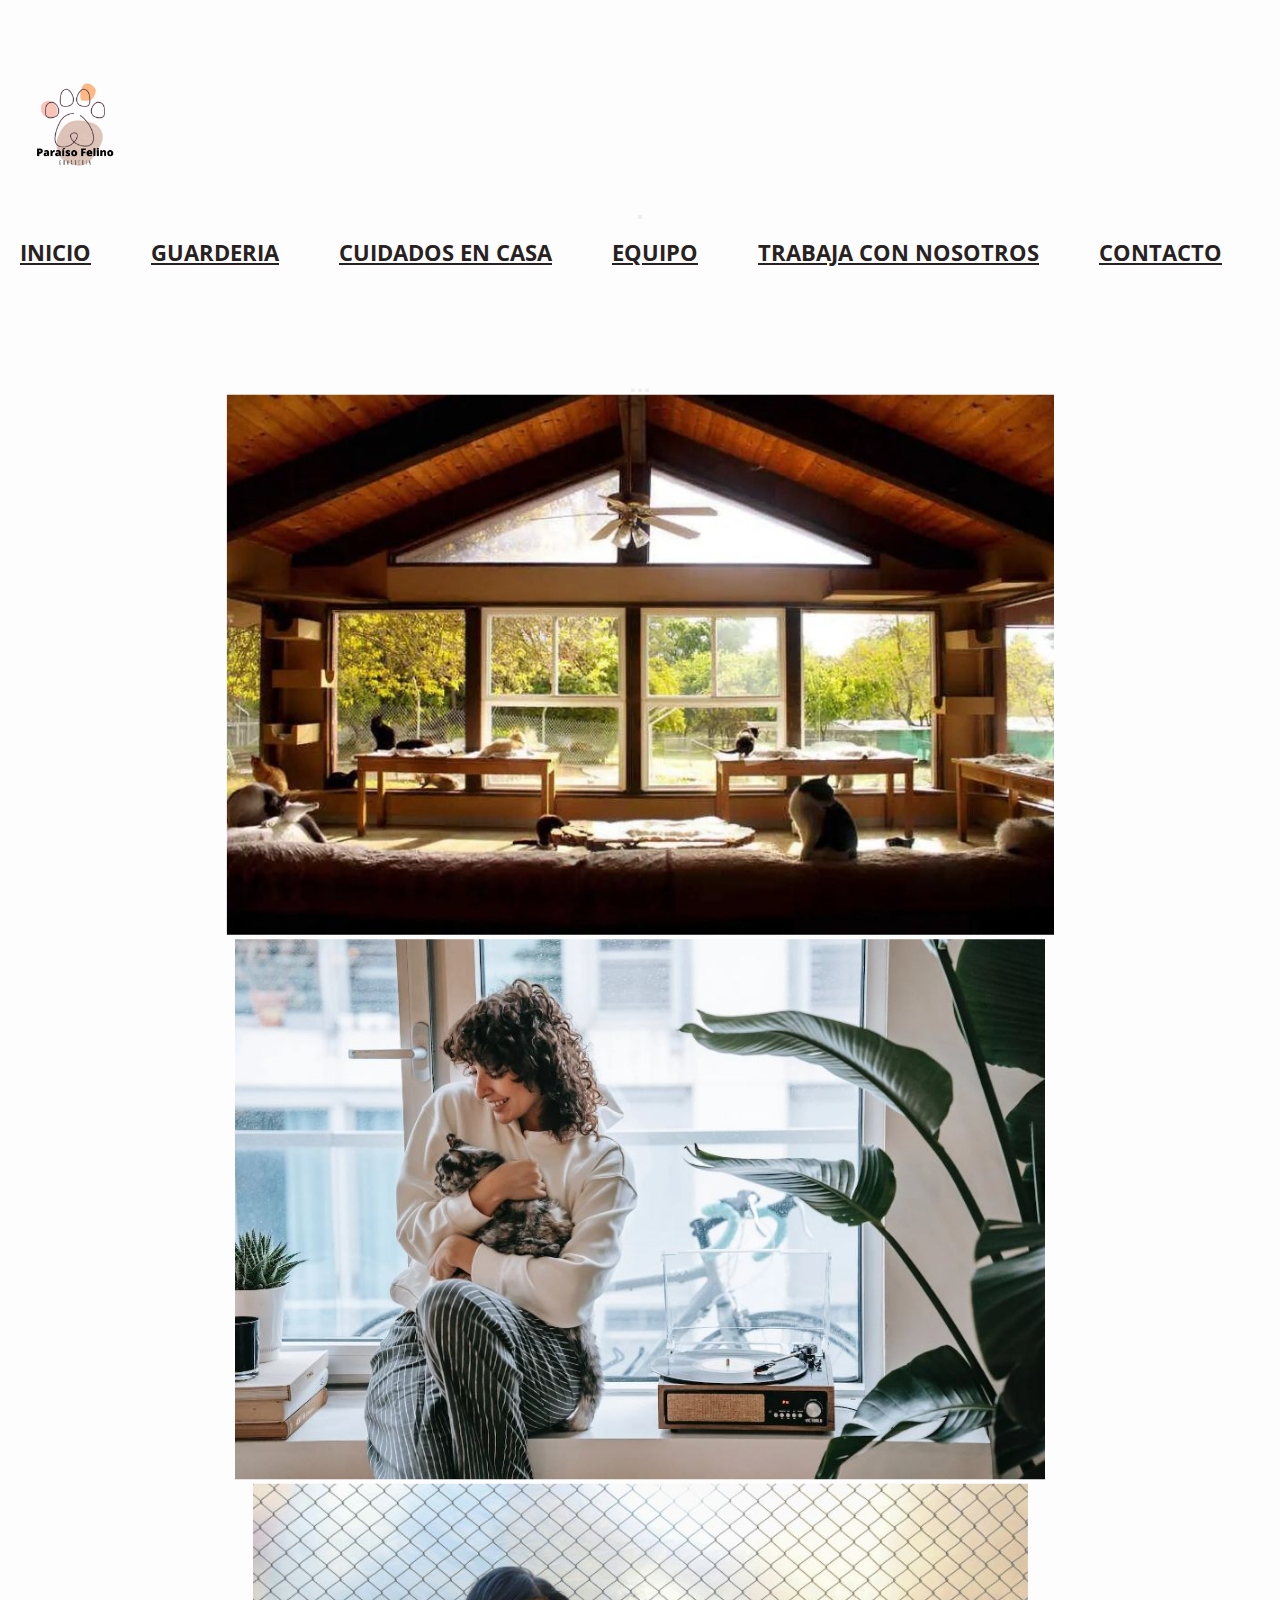
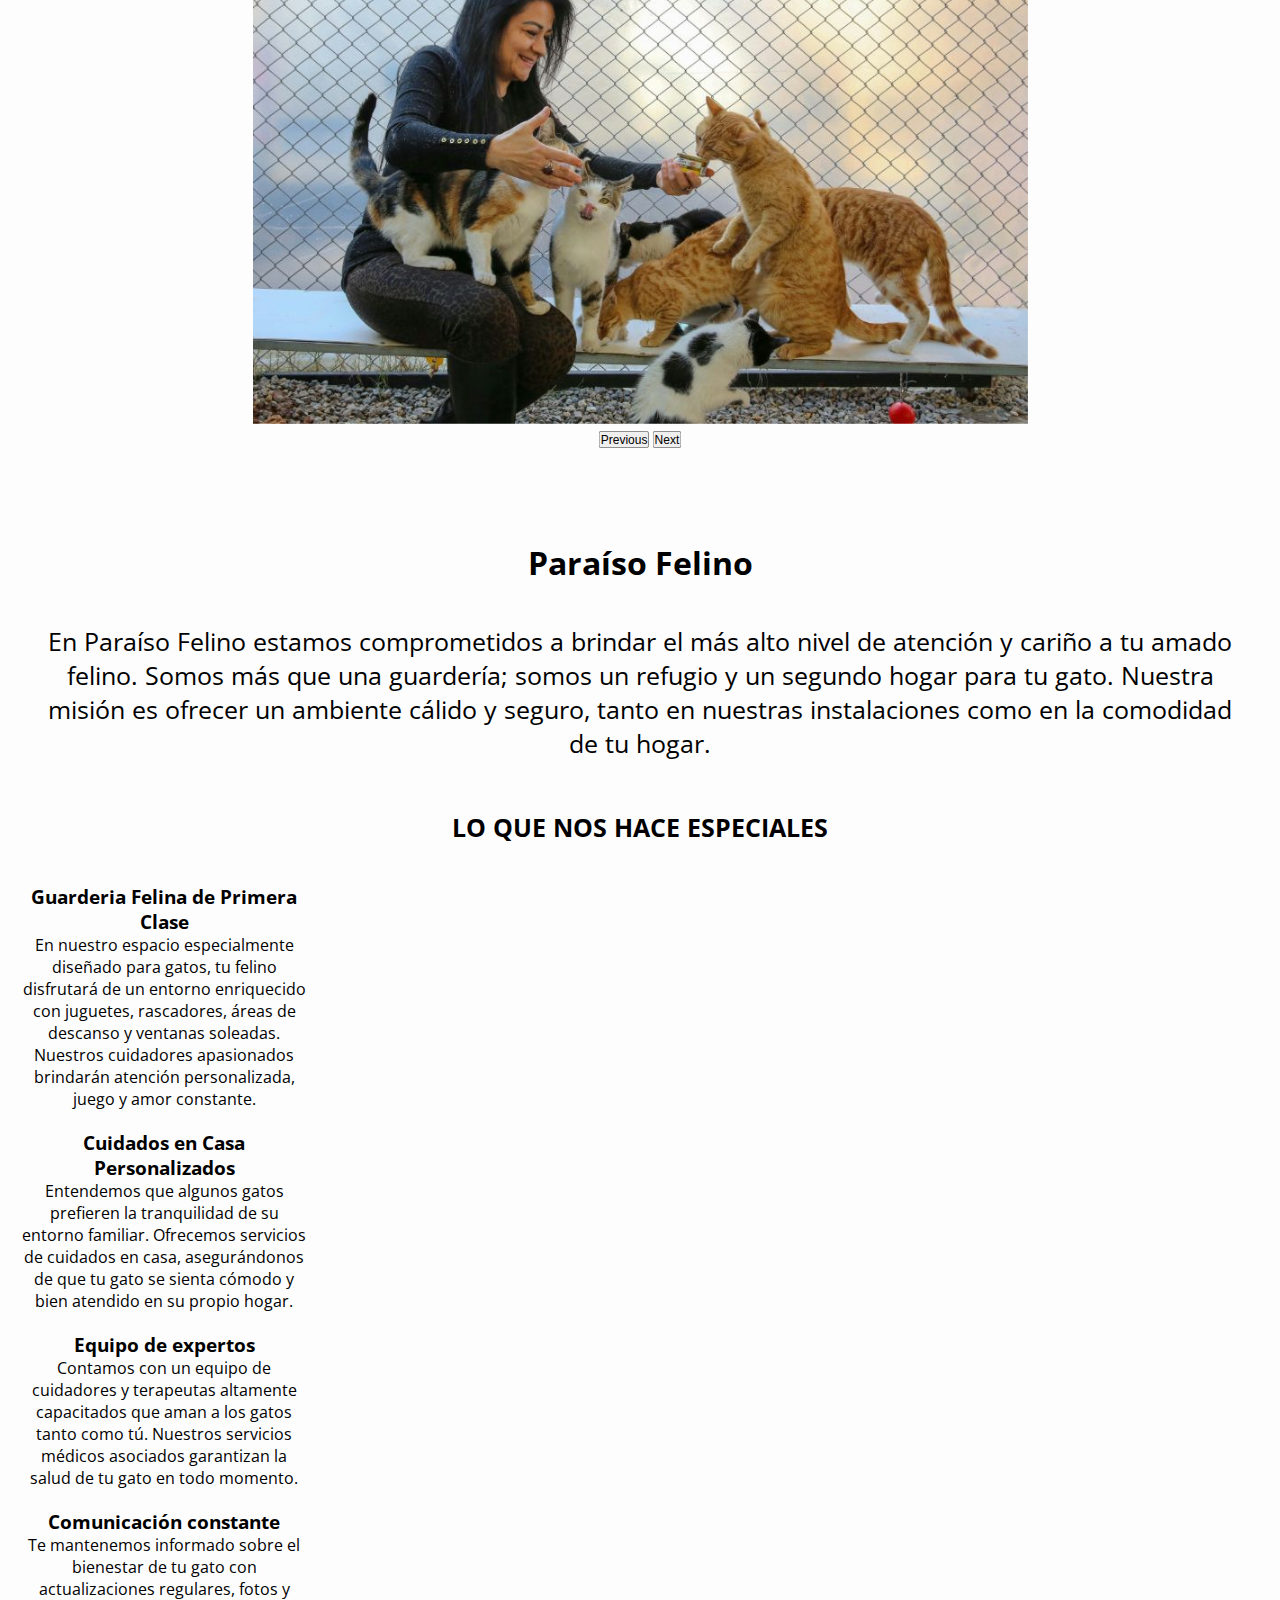
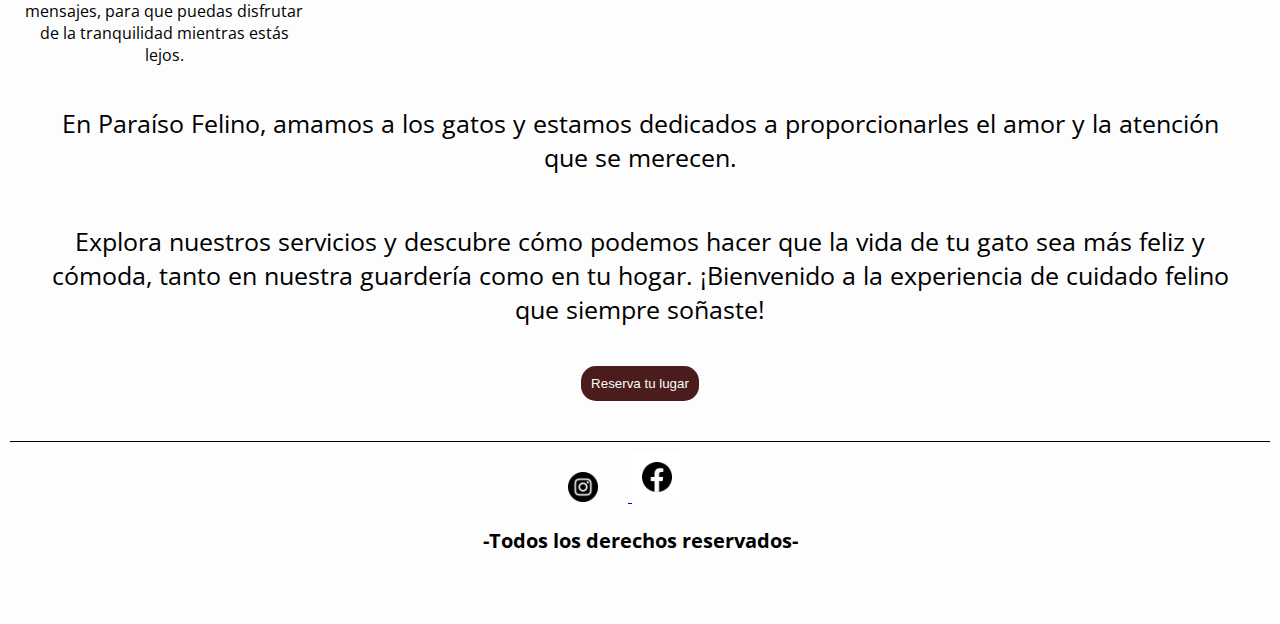
==== index.html @ 7fc60b37 "carga pre-entrega" ====
<!DOCTYPE html>
<html lang="es">

<head>
    <meta charset="UTF-8">
    <meta name="viewport" content="width=device-width, initial-scale=1.0">
    <title>Paraíso Felino</title>
    <!-- BS -->
    <link href="https://cdn.jsdelivr.net/npm/bootstrap@5.3.2/dist/css/bootstrap.min.css" rel="stylesheet" integrity="sha384-T3c6CoIi6uLrA9TneNEoa7RxnatzjcDSCmG1MXxSR1GAsXEV/Dwwykc2MPK8M2HN" crossorigin="anonymous">
    <!-- CSS -->
    <link rel="stylesheet" href="css/style.css">
    <!-- GOOGLE FONTS -->
    <style>
        @import url('https://fonts.googleapis.com/css2?family=Open+Sans&display=swap');
      </style>
</head>

<body>
    <!-- NAVBAR -->
    <header>
      <nav class="navbar navbar-expand-lg">
          <div class="container-fluid">
              <a href="">
                  <img class="logo" src="recursos/paraiso.felino.png" alt="Logo de Paraíso Felino">
              </a>
              <button class="navbar-toggler" type="button" data-bs-toggle="collapse"
                  data-bs-target="#navbarNavAltMarkup" aria-controls="navbarNavAltMarkup" aria-expanded="false"
                  aria-label="Toggle navigation">
                  <span class="navbar-toggler-icon"></span>
              </button>
              <div class="collapse navbar-collapse justify-content-end" id="navbarNavAltMarkup">
                  <nav class="navbar-nav">
                      <a class="nav-link active" aria-current="page" href="index.html">Inicio</a>
                      <a class="nav-link active" aria-current="page"
                          href="html/guarderia.html">Guarderia</a>
                      <a class="nav-link" aria-current="page" href="html/cuidadosencasa.html">Cuidados en
                          casa</a>
                      <a class="nav-link" aria-current="page" href="html/equipo.html">Equipo</a>
                      <a class="nav-link" aria-current="page" href="html/trabajaconnosotros.html">Trabaja
                          con nosotros</a>
                      <a class="nav-link" aria-current="page" href="html/contacto.html">Contacto</a>

                  </nav>
              </div>
          </div>
      </nav>
        <!-- CAROUSEL -->

        <div id="carouselExampleIndicators" class="carousel slide">
            <div class="carousel-indicators">
              <button type="button" data-bs-target="#carouselExampleIndicators" data-bs-slide-to="0" class="active" aria-current="true" aria-label="Slide 1"></button>
              <button type="button" data-bs-target="#carouselExampleIndicators" data-bs-slide-to="1" aria-label="Slide 2"></button>
              <button type="button" data-bs-target="#carouselExampleIndicators" data-bs-slide-to="2" aria-label="Slide 3"></button>
            </div>
            <div class="carousel-inner">
              <div class="carousel-item active">
                <img src="/recursos/carrousel1.jpg" class="d-block w-100" alt="Foto de Guarderia 1">
              </div>
              <div class="carousel-item">
                <img src="/recursos/carrousel2.jpg" class="d-block w-100" alt="Foto de guarderia 2">
              </div>
              <div class="carousel-item">
                <img src="/recursos/carrousel3.jpg" class="d-block w-100" alt="Foto de Guarderia 3">
              </div>
            </div>
            <button class="carousel-control-prev" type="button" data-bs-target="#carouselExampleIndicators" data-bs-slide="prev">
              <span class="carousel-control-prev-icon" aria-hidden="true"></span>
              <span class="visually-hidden">Previous</span>
            </button>
            <button class="carousel-control-next" type="button" data-bs-target="#carouselExampleIndicators" data-bs-slide="next">
              <span class="carousel-control-next-icon" aria-hidden="true"></span>
              <span class="visually-hidden">Next</span>
            </button>
          </div>
          <h1 class="text-uppercase">Paraíso Felino</h1>

        <p class=" lead text-center texto">
            En Paraíso Felino estamos comprometidos a brindar el más alto nivel de atención y cariño a tu amado felino.
            Somos más que una guardería; somos un refugio y un segundo hogar para tu gato. Nuestra misión es ofrecer un
            ambiente cálido y seguro, tanto en nuestras instalaciones como en la comodidad de tu hogar. </p>
          
          <h2>Lo que nos hace especiales</h2>
        
            <!-- CARDS -->
            <div class="row justify-content-center">
            <div class="card col-xl-4 col-md-6 col-sm-12 mx-auto" style="width: 18rem;">
                <div class="card-body">
                  <h3 class="card-title ">Guarderia Felina de Primera Clase</h3>
                  <p class="card-text">En nuestro espacio especialmente diseñado para
                    gatos, tu felino disfrutará de un entorno enriquecido con juguetes, rascadores, áreas de descanso y ventanas
                    soleadas. Nuestros cuidadores apasionados brindarán atención personalizada, juego y amor constante.</p>
                </div>
              </div>

              <div class="card col-xl-4 col-md-6 col-sm-12 mx-auto" style="width: 18rem;">
                <div class="card-body">
                  <h3 class="card-title ">Cuidados en Casa Personalizados</h3>
                  <p class="card-text">Entendemos que algunos gatos prefieren la
                    tranquilidad de su entorno familiar. Ofrecemos servicios de cuidados en casa, asegurándonos de que tu gato
                    se sienta cómodo y bien atendido en su propio hogar.</p>
                </div>
              </div>

              <div class="card col-xl-4 col-md-6 col-sm-12 mx-auto" style="width: 18rem;">
                <div class="card-body">
                  <h3 class="card-title">Equipo de expertos</h3>
                  <p class="card-text">Contamos con un equipo de cuidadores y terapeutas altamente
                    capacitados que aman a los gatos tanto como tú. Nuestros servicios médicos asociados garantizan la salud de
                    tu gato en todo momento.</p>
                </div>
              </div>

              <div class="card col-xl-4 col-md-6 col-sm-12 mx-auto" style="width: 18rem;">
                <div class="card-body">
                  <h3 class="card-title">Comunicación constante</h3>
                  <p class="card-text">Te mantenemos informado sobre el bienestar de tu gato con
                    actualizaciones regulares, fotos y mensajes, para que puedas disfrutar de la tranquilidad mientras estás
                    lejos.</p>
                </div>
              </div>
            </div>


            <p class="lead text-center texto"> 
            En Paraíso Felino, amamos a los gatos y estamos dedicados a proporcionarles el amor y la atención que se
            merecen. </p>
            <p class="lead text-center texto">Explora nuestros servicios y descubre cómo podemos hacer que la vida de tu gato sea más feliz y cómoda,
            tanto en nuestra guardería como en tu hogar. 
            ¡Bienvenido a la experiencia de cuidado felino que siempre soñaste!
        </p>
<!-- Buttom -->
        <button type="button" class="btn btn-primary"
        style="--bs-btn-padding-y: .25rem; --bs-btn-padding-x: .5rem; --bs-btn-font-size: 1.5 rem;">
  Reserva tu lugar
</button>

    </main>

    <footer class="footer">
        <a href="https://www.instagram.com/lacasadepipo/" target="_blank">
          <img class="imgBtnIg" src="recursos/instagramIcon.jpg" alt="Instagram">
        </a>
        <a href="https://www.facebook.com/maria.fullana.1/" target="_blank">
          <img class="imgBtnFb" src="recursos/facebookIcon.jpg" alt="Facebook">
        </a>

        <h4 class="footerTexto">-Todos los derechos reservados-</h4>
    </footer>

    <script src="https://cdn.jsdelivr.net/npm/bootstrap@5.3.2/dist/js/bootstrap.bundle.min.js" integrity="sha384-C6RzsynM9kWDrMNeT87bh95OGNyZPhcTNXj1NW7RuBCsyN/o0jlpcV8Qyq46cDfL" crossorigin="anonymous"></script>

</body>

</html>
---- css/style.css ----
* {
    margin: 0;
    padding: 0;
}

/* Body */
body {
    background-color: rgb(253, 253, 253);
    text-align: center;
    padding-top: 50px; 
    font-family: 'Open Sans', sans-serif;
}

/* Header */
.logo {
    width: 150px;
    display: flex;
}


.navbar {
    background-color: rgb(253, 253, 253);
    width: 100%;
    z-index: 1000;
}


.navbar-nav {
    display: flex;
    gap: 10px;
}

.nav-link {
    font-size: 18px;
    padding: 10px 15px;
    text-transform: uppercase;
    color: rgb(40, 33, 33);
    font-weight: bold;
}


/* Tablets */
@media screen and (min-width: 768px) {
    .navbar-nav {
        gap: 15px;
    }

    .nav-link {
        font-size: 20px;
        padding: 12px 18px;
        font-weight: bold;
        color: rgb(40, 33, 33);
    }
}

/* Laptops */
@media screen and (min-width: 1200px) {
    .navbar-nav {
        gap: 20px;
    }

    .nav-link {
        font-size: 22px;
        padding: 15px 20px;
    }

}
h1 {
    font-weight: bold;
}

h2 {
    text-transform: uppercase;
    text-align: center;
    font-size: 25px;
    font-weight: bold;
    margin-top: 40px;
    margin-bottom: 40px;
}

/* Elementos */
#carouselExampleIndicators, iframe {
    transform: scale(0.9);
}

/*CARDS*/
.card {
    margin: 20px;
}
.card-body:hover {
    font-size: larger;
    font-style: italic;
    color: rgb(74, 28, 28);
}


/*Texto*/

.texto {
    font-size: 25px;
    padding: 10px;
    margin: 30px;
}

.btn {
    color: rgb(253, 253, 253);
    background-color: rgb(74, 28, 28);
    border: none;
    border-radius: 15px;
    padding: 10px;
} 

/*Footer*/

footer {
    margin: 40px 10px;
    padding: 10px;
    border-top: 1px solid black;

}

.footerTexto {
    margin: 20px;
    font-size: 20px;
    font-weight: bold;
}

.imgBtnIg {
    width: 30px;
    margin-right: 30px;
}

.imgBtnFb {
    width: 50px;
    margin-right: 30px;
}

/*Equipo*/

.equipo {
    margin: 10px;
}


/*Forms*/

form {
    margin-top: 20px;
    padding: 10px;
}

label {
    display: inline-block;
    font-weight: bold;
    margin-bottom: 5px;
    color: rgb(44, 43, 43);
}

input[type=text],
textarea {
    display: inline-block;
    width: 100%;
    padding: 10px;
    border: 2px solid grey;
    font-size: 1rem;
    margin-bottom: 10px;
    border-radius: 5px;
}

.bottom {

    border: none;
    background-color: rgb(38, 38, 38);
    color: rgb(182, 182, 182);
    border-radius: 5px;
    padding: 10px 20px;
    font-size: 18px;
    cursor: pointer;
    margin-top: 10px;

}

/*Contacto*/

.contacto {
    margin: 30px;
    text-align: center;
    font-weight: bold;
    text-transform: uppercase;
}
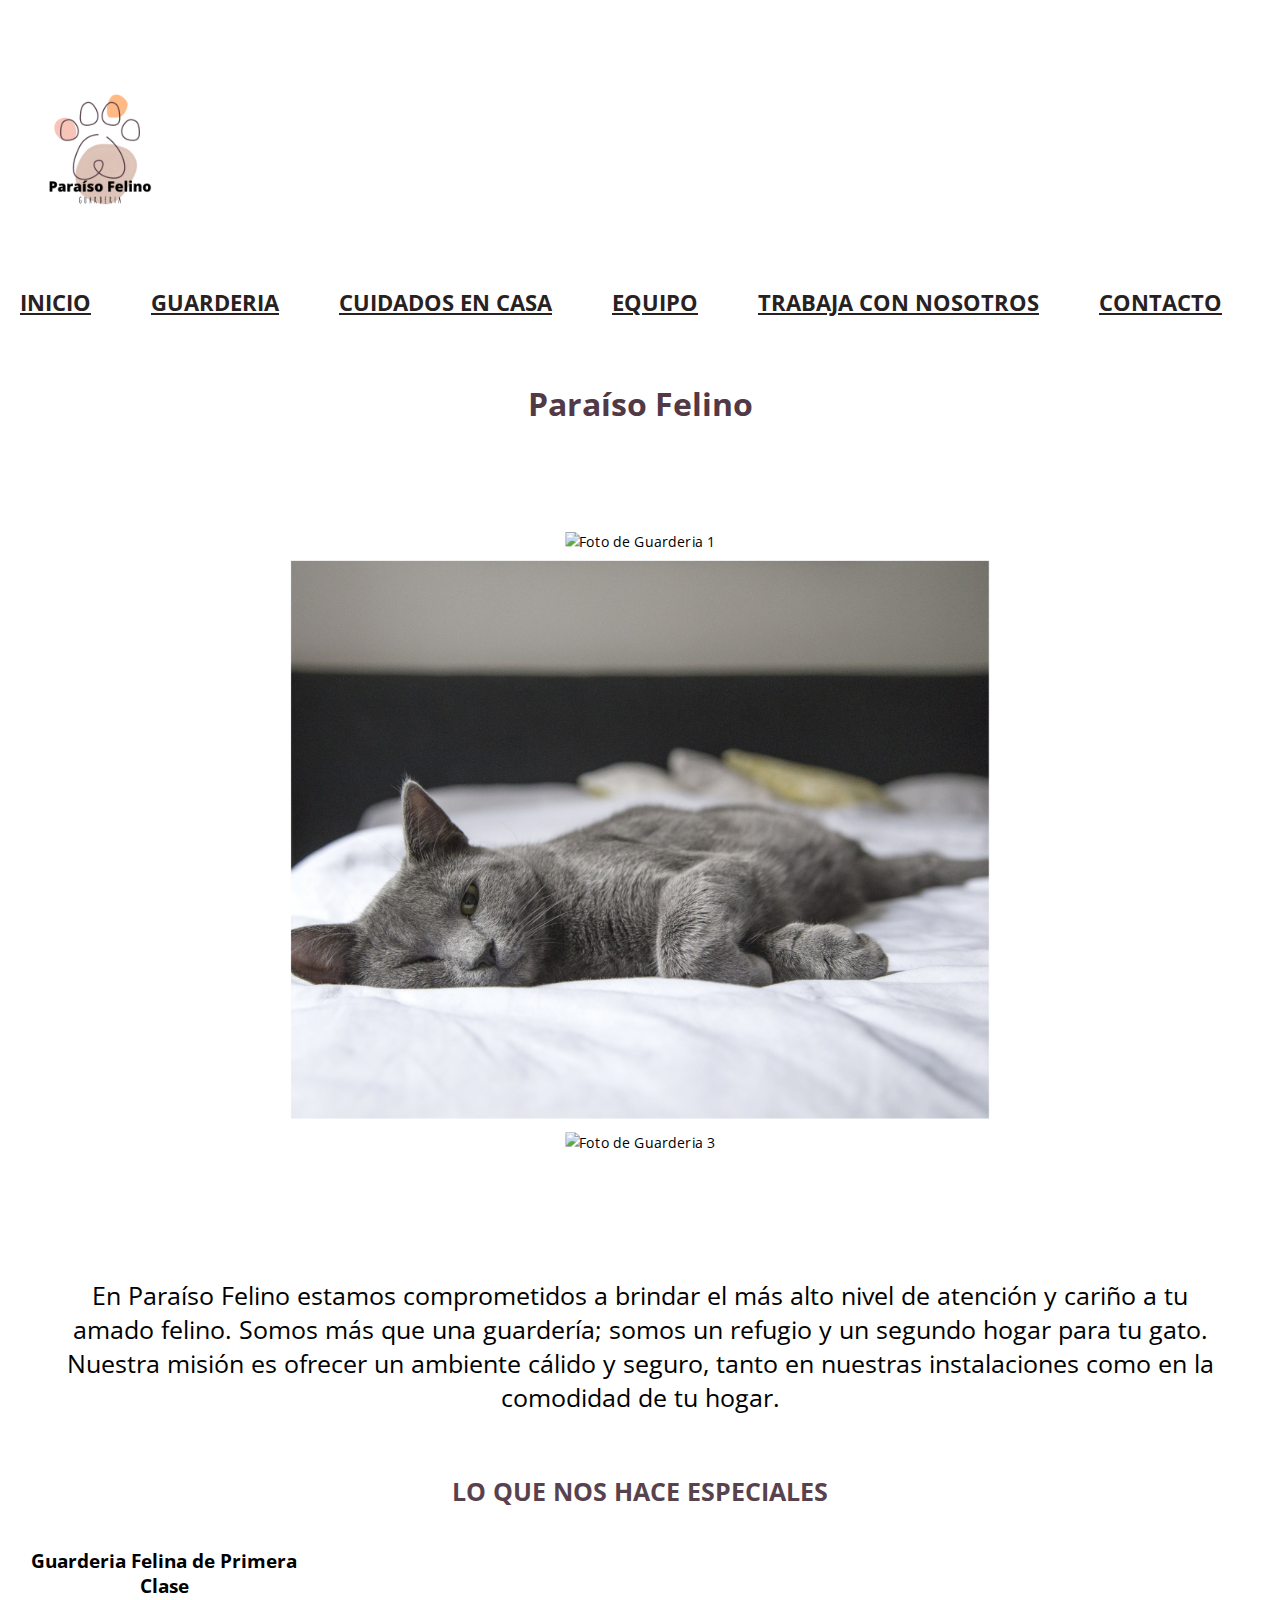
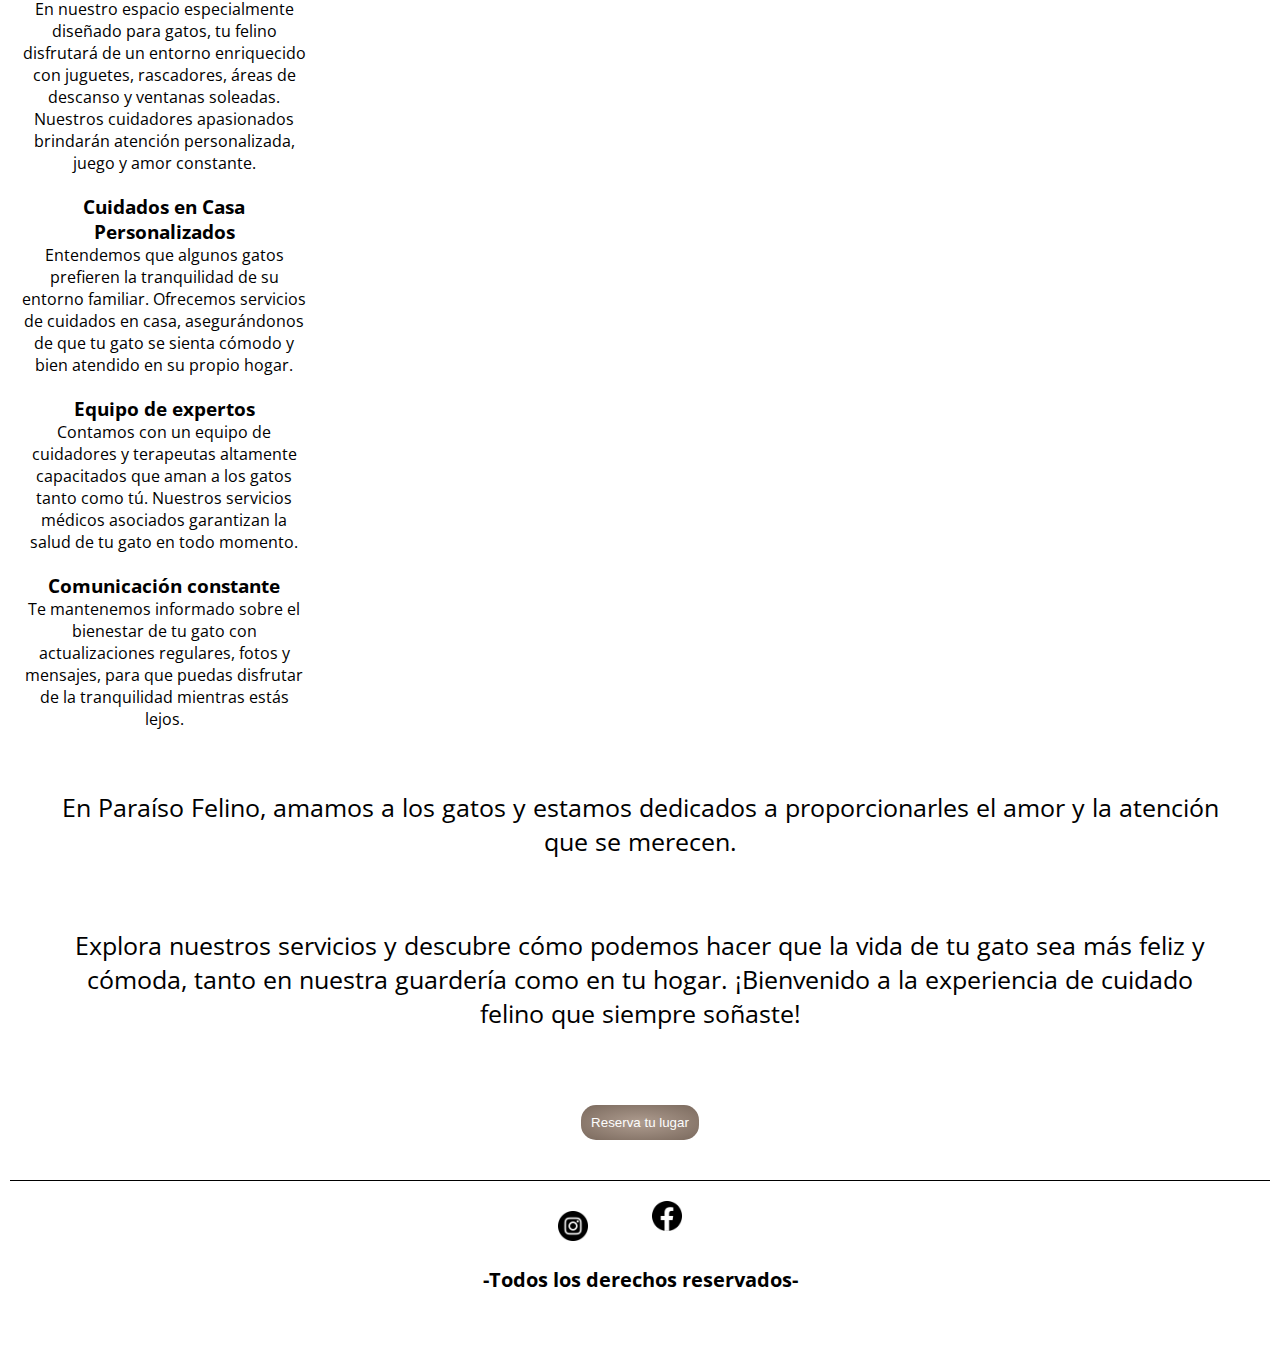
==== commit 6a4fe981: "correcciones" ====
--- a/index.html
+++ b/index.html
@@ -2,152 +2,162 @@
 <html lang="es">
 
 <head>
-    <meta charset="UTF-8">
-    <meta name="viewport" content="width=device-width, initial-scale=1.0">
-    <title>Paraíso Felino</title>
-    <!-- BS -->
-    <link href="https://cdn.jsdelivr.net/npm/bootstrap@5.3.2/dist/css/bootstrap.min.css" rel="stylesheet" integrity="sha384-T3c6CoIi6uLrA9TneNEoa7RxnatzjcDSCmG1MXxSR1GAsXEV/Dwwykc2MPK8M2HN" crossorigin="anonymous">
-    <!-- CSS -->
-    <link rel="stylesheet" href="css/style.css">
-    <!-- GOOGLE FONTS -->
-    <style>
-        @import url('https://fonts.googleapis.com/css2?family=Open+Sans&display=swap');
-      </style>
+  <meta charset="UTF-8">
+  <meta name="viewport" content="width=device-width, initial-scale=1.0">
+  <meta name="description"
+    content="Descubre la mejor guardería felina para tu amada mascota. En nuestra instalación dedicada, ofrecemos un entorno seguro y cariñoso para que tu gato se sienta como en casa. Con personal experto y servicios personalizados, aseguramos el bienestar y la felicidad de tu felino mientras estás fuera. ¡Confía en nosotros para cuidar a tu gato con amor y atención!">
+  <title>Paraíso Felino</title>
+  <!-- BS -->
+  <link href="https://cdn.jsdelivr.net/npm/bootstrap@5.3.2/dist/css/bootstrap.min.css" rel="stylesheet"
+    integrity="sha384-T3c6CoIi6uLrA9TneNEoa7RxnatzjcDSCmG1MXxSR1GAsXEV/Dwwykc2MPK8M2HN" crossorigin="anonymous">
+  <!-- CSS -->
+  <link rel="stylesheet" href="css/style.css">
+  <!-- GOOGLE FONTS -->
+  <style>
+    @import url('https://fonts.googleapis.com/css2?family=Open+Sans&display=swap');
+  </style>
 </head>
 
-<body>
-    <!-- NAVBAR -->
-    <header>
-      <nav class="navbar navbar-expand-lg">
-          <div class="container-fluid">
-              <a href="">
-                  <img class="logo" src="recursos/paraiso.felino.png" alt="Logo de Paraíso Felino">
-              </a>
-              <button class="navbar-toggler" type="button" data-bs-toggle="collapse"
-                  data-bs-target="#navbarNavAltMarkup" aria-controls="navbarNavAltMarkup" aria-expanded="false"
-                  aria-label="Toggle navigation">
-                  <span class="navbar-toggler-icon"></span>
-              </button>
-              <div class="collapse navbar-collapse justify-content-end" id="navbarNavAltMarkup">
-                  <nav class="navbar-nav">
-                      <a class="nav-link active" aria-current="page" href="index.html">Inicio</a>
-                      <a class="nav-link active" aria-current="page"
-                          href="html/guarderia.html">Guarderia</a>
-                      <a class="nav-link" aria-current="page" href="html/cuidadosencasa.html">Cuidados en
-                          casa</a>
-                      <a class="nav-link" aria-current="page" href="html/equipo.html">Equipo</a>
-                      <a class="nav-link" aria-current="page" href="html/trabajaconnosotros.html">Trabaja
-                          con nosotros</a>
-                      <a class="nav-link" aria-current="page" href="html/contacto.html">Contacto</a>
+<body class="container-fluid">
+  <!-- NAVBAR -->
+  <header>
+    <nav class="navbar navbar-expand-lg">
+      <div class="container-fluid">
+        <a href="">
+          <img class="logo" src="recursos/paraiso.felino.png" alt="Logo de Paraíso Felino">
+        </a>
+        <button class="navbar-toggler" type="button" data-bs-toggle="collapse" data-bs-target="#navbarNavAltMarkup"
+          aria-controls="navbarNavAltMarkup" aria-expanded="false" aria-label="Toggle navigation">
+          <span class="navbar-toggler-icon"></span>
+        </button>
+        <div class="collapse navbar-collapse justify-content-end" id="navbarNavAltMarkup">
+          <nav class="navbar-nav">
+            <a class="nav-link active" aria-current="page" href="index.html">Inicio</a>
+            <a class="nav-link active" aria-current="page" href="html/guarderia.html">Guarderia</a>
+            <a class="nav-link" aria-current="page" href="html/cuidadosencasa.html">Cuidados en
+              casa</a>
+            <a class="nav-link" aria-current="page" href="html/equipo.html">Equipo</a>
+            <a class="nav-link" aria-current="page" href="html/trabajaconnosotros.html">Trabaja
+              con nosotros</a>
+            <a class="nav-link" aria-current="page" href="html/contacto.html">Contacto</a>
 
-                  </nav>
-              </div>
+          </nav>
+        </div>
+      </div>
+    </nav>
+
+    <h1 class="text-uppercase">Paraíso Felino</h1>
+    <div class="container">
+      <div id="carouselExampleIndicators" class="carousel slide">
+        <div class="carousel-indicators">
+          <button type="button" data-bs-target="#carouselExampleIndicators" data-bs-slide-to="0" class="active"
+            aria-current="true" aria-label="Slide 1"></button>
+          <button type="button" data-bs-target="#carouselExampleIndicators" data-bs-slide-to="1"
+            aria-label="Slide 2"></button>
+          <button type="button" data-bs-target="#carouselExampleIndicators" data-bs-slide-to="2"
+            aria-label="Slide 3"></button>
+        </div>
+        <div class="carousel-inner">
+          <div class="carousel-item active">
+            <img src="recursos/carr1.png" class="d-block w-100" alt="Foto de Guarderia 1">
           </div>
-      </nav>
-        <!-- CAROUSEL -->
+          <div class="carousel-item">
+            <img src="recursos/carr2.png" class="d-block w-100" alt="Foto de guarderia 2">
+          </div>
+          <div class="carousel-item">
+            <img src="recursos/carr3.png" class="d-block w-100" alt="Foto de Guarderia 3">
+          </div>
+        </div>
+        <button class="carousel-control-prev" type="button" data-bs-target="#carouselExampleIndicators"
+          data-bs-slide="prev">
+          <span class="carousel-control-prev-icon" aria-hidden="true"></span>
+          <span class="visually-hidden">Previous</span>
+        </button>
+        <button class="carousel-control-next" type="button" data-bs-target="#carouselExampleIndicators"
+          data-bs-slide="next">
+          <span class="carousel-control-next-icon" aria-hidden="true"></span>
+          <span class="visually-hidden">Next</span>
+        </button>
+      </div>
 
-        <div id="carouselExampleIndicators" class="carousel slide">
-            <div class="carousel-indicators">
-              <button type="button" data-bs-target="#carouselExampleIndicators" data-bs-slide-to="0" class="active" aria-current="true" aria-label="Slide 1"></button>
-              <button type="button" data-bs-target="#carouselExampleIndicators" data-bs-slide-to="1" aria-label="Slide 2"></button>
-              <button type="button" data-bs-target="#carouselExampleIndicators" data-bs-slide-to="2" aria-label="Slide 3"></button>
-            </div>
-            <div class="carousel-inner">
-              <div class="carousel-item active">
-                <img src="/recursos/carrousel1.jpg" class="d-block w-100" alt="Foto de Guarderia 1">
-              </div>
-              <div class="carousel-item">
-                <img src="/recursos/carrousel2.jpg" class="d-block w-100" alt="Foto de guarderia 2">
-              </div>
-              <div class="carousel-item">
-                <img src="/recursos/carrousel3.jpg" class="d-block w-100" alt="Foto de Guarderia 3">
-              </div>
-            </div>
-            <button class="carousel-control-prev" type="button" data-bs-target="#carouselExampleIndicators" data-bs-slide="prev">
-              <span class="carousel-control-prev-icon" aria-hidden="true"></span>
-              <span class="visually-hidden">Previous</span>
-            </button>
-            <button class="carousel-control-next" type="button" data-bs-target="#carouselExampleIndicators" data-bs-slide="next">
-              <span class="carousel-control-next-icon" aria-hidden="true"></span>
-              <span class="visually-hidden">Next</span>
-            </button>
-          </div>
-          <h1 class="text-uppercase">Paraíso Felino</h1>
+      <p class="lead text-center texto mt-4">
+        En Paraíso Felino estamos comprometidos a brindar el más alto nivel de atención y cariño a tu amado felino.
+        Somos más que una guardería; somos un refugio y un segundo hogar para tu gato. Nuestra misión es ofrecer un
+        ambiente cálido y seguro, tanto en nuestras instalaciones como en la comodidad de tu hogar.
+      </p>
+    </div>
 
-        <p class=" lead text-center texto">
-            En Paraíso Felino estamos comprometidos a brindar el más alto nivel de atención y cariño a tu amado felino.
-            Somos más que una guardería; somos un refugio y un segundo hogar para tu gato. Nuestra misión es ofrecer un
-            ambiente cálido y seguro, tanto en nuestras instalaciones como en la comodidad de tu hogar. </p>
-          
-          <h2>Lo que nos hace especiales</h2>
-        
-            <!-- CARDS -->
-            <div class="row justify-content-center">
-            <div class="card col-xl-4 col-md-6 col-sm-12 mx-auto" style="width: 18rem;">
-                <div class="card-body">
-                  <h3 class="card-title ">Guarderia Felina de Primera Clase</h3>
-                  <p class="card-text">En nuestro espacio especialmente diseñado para
-                    gatos, tu felino disfrutará de un entorno enriquecido con juguetes, rascadores, áreas de descanso y ventanas
-                    soleadas. Nuestros cuidadores apasionados brindarán atención personalizada, juego y amor constante.</p>
-                </div>
-              </div>
+    <h2 class="text-uppercase">Lo que nos hace especiales</h2>
 
-              <div class="card col-xl-4 col-md-6 col-sm-12 mx-auto" style="width: 18rem;">
-                <div class="card-body">
-                  <h3 class="card-title ">Cuidados en Casa Personalizados</h3>
-                  <p class="card-text">Entendemos que algunos gatos prefieren la
-                    tranquilidad de su entorno familiar. Ofrecemos servicios de cuidados en casa, asegurándonos de que tu gato
-                    se sienta cómodo y bien atendido en su propio hogar.</p>
-                </div>
-              </div>
+    <div class="row justify-content-center">
+      <div class="card col-xl-4 col-md-6 col-sm-12 mx-auto" style="width: 18rem;">
+        <div class="card-body">
+          <h3 class="card-title ">Guarderia Felina de Primera Clase</h3>
+          <p class="card-text">En nuestro espacio especialmente diseñado para
+            gatos, tu felino disfrutará de un entorno enriquecido con juguetes, rascadores, áreas de descanso y ventanas
+            soleadas. Nuestros cuidadores apasionados brindarán atención personalizada, juego y amor constante.</p>
+        </div>
+      </div>
 
-              <div class="card col-xl-4 col-md-6 col-sm-12 mx-auto" style="width: 18rem;">
-                <div class="card-body">
-                  <h3 class="card-title">Equipo de expertos</h3>
-                  <p class="card-text">Contamos con un equipo de cuidadores y terapeutas altamente
-                    capacitados que aman a los gatos tanto como tú. Nuestros servicios médicos asociados garantizan la salud de
-                    tu gato en todo momento.</p>
-                </div>
-              </div>
+      <div class="card col-xl-4 col-md-6 col-sm-12 mx-auto" style="width: 18rem;">
+        <div class="card-body">
+          <h3 class="card-title ">Cuidados en Casa Personalizados</h3>
+          <p class="card-text">Entendemos que algunos gatos prefieren la
+            tranquilidad de su entorno familiar. Ofrecemos servicios de cuidados en casa, asegurándonos de que tu gato
+            se sienta cómodo y bien atendido en su propio hogar.</p>
+        </div>
+      </div>
 
-              <div class="card col-xl-4 col-md-6 col-sm-12 mx-auto" style="width: 18rem;">
-                <div class="card-body">
-                  <h3 class="card-title">Comunicación constante</h3>
-                  <p class="card-text">Te mantenemos informado sobre el bienestar de tu gato con
-                    actualizaciones regulares, fotos y mensajes, para que puedas disfrutar de la tranquilidad mientras estás
-                    lejos.</p>
-                </div>
-              </div>
-            </div>
+      <div class="card col-xl-4 col-md-6 col-sm-12 mx-auto" style="width: 18rem;">
+        <div class="card-body">
+          <h3 class="card-title">Equipo de expertos</h3>
+          <p class="card-text">Contamos con un equipo de cuidadores y terapeutas altamente
+            capacitados que aman a los gatos tanto como tú. Nuestros servicios médicos asociados garantizan la salud de
+            tu gato en todo momento.</p>
+        </div>
+      </div>
 
+      <div class="card col-xl-4 col-md-6 col-sm-12 mx-auto" style="width: 18rem;">
+        <div class="card-body">
+          <h3 class="card-title">Comunicación constante</h3>
+          <p class="card-text">Te mantenemos informado sobre el bienestar de tu gato con
+            actualizaciones regulares, fotos y mensajes, para que puedas disfrutar de la tranquilidad mientras estás
+            lejos.</p>
+        </div>
+      </div>
+      <p class="lead text-center texto mb-2">
+        En Paraíso Felino, amamos a los gatos y estamos dedicados a proporcionarles el amor y la atención que se
+        merecen.
+      </p>
 
-            <p class="lead text-center texto"> 
-            En Paraíso Felino, amamos a los gatos y estamos dedicados a proporcionarles el amor y la atención que se
-            merecen. </p>
-            <p class="lead text-center texto">Explora nuestros servicios y descubre cómo podemos hacer que la vida de tu gato sea más feliz y cómoda,
-            tanto en nuestra guardería como en tu hogar. 
-            ¡Bienvenido a la experiencia de cuidado felino que siempre soñaste!
-        </p>
-<!-- Buttom -->
-        <button type="button" class="btn btn-primary"
-        style="--bs-btn-padding-y: .25rem; --bs-btn-padding-x: .5rem; --bs-btn-font-size: 1.5 rem;">
-  Reserva tu lugar
-</button>
+      <p class="lead text-center texto">
+        Explora nuestros servicios y descubre cómo podemos hacer que la vida de tu gato sea más feliz y cómoda,
+        tanto en nuestra guardería como en tu hogar.
+        ¡Bienvenido a la experiencia de cuidado felino que siempre soñaste!
+      </p>
+    </div>
+
+    <button type="button" class="btn btn-primary"
+      style="--bs-btn-padding-y: .25rem; --bs-btn-padding-x: .5rem; --bs-btn-font-size: 1.5 rem;">
+      Reserva tu lugar
+    </button>
 
     </main>
 
     <footer class="footer">
-        <a href="https://www.instagram.com/lacasadepipo/" target="_blank">
-          <img class="imgBtnIg" src="recursos/instagramIcon.jpg" alt="Instagram">
-        </a>
-        <a href="https://www.facebook.com/maria.fullana.1/" target="_blank">
-          <img class="imgBtnFb" src="recursos/facebookIcon.jpg" alt="Facebook">
-        </a>
+      <a href="https://www.instagram.com/lacasadepipo/" target="_blank">
+        <img class="imgBtnIg" src="recursos/instagramIcon.jpg" alt="Instagram">
+      </a>
+      <a href="https://www.facebook.com/maria.fullana.1/" target="_blank">
+        <img class="imgBtnFb" src="recursos/facebookIcon.jpg" alt="Facebook">
+      </a>
 
-        <h4 class="footerTexto">-Todos los derechos reservados-</h4>
+      <h4 class="footerTexto">-Todos los derechos reservados-</h4>
     </footer>
 
-    <script src="https://cdn.jsdelivr.net/npm/bootstrap@5.3.2/dist/js/bootstrap.bundle.min.js" integrity="sha384-C6RzsynM9kWDrMNeT87bh95OGNyZPhcTNXj1NW7RuBCsyN/o0jlpcV8Qyq46cDfL" crossorigin="anonymous"></script>
+    <script src="https://cdn.jsdelivr.net/npm/bootstrap@5.3.2/dist/js/bootstrap.bundle.min.js"
+      integrity="sha384-C6RzsynM9kWDrMNeT87bh95OGNyZPhcTNXj1NW7RuBCsyN/o0jlpcV8Qyq46cDfL"
+      crossorigin="anonymous"></script>
 
 </body>
 
--- a/css/style.css
+++ b/css/style.css
@@ -1,190 +1,217 @@
+@charset "UTF-8";
+@import url("https://fonts.googleapis.com/css2?family=Open+Sans&family=Playfair+Display&display=swap");
 * {
-    margin: 0;
-    padding: 0;
-}
-
-/* Body */
+  margin: 0;
+  padding: 0;
+}
+
 body {
-    background-color: rgb(253, 253, 253);
-    text-align: center;
-    padding-top: 50px; 
-    font-family: 'Open Sans', sans-serif;
-}
-
-/* Header */
+  background-color: white;
+  text-align: center;
+  padding-top: 50px;
+  font-family: "Open Sans", sans-serif;
+}
+
 .logo {
-    width: 150px;
-    display: flex;
-}
-
+  width: 200px;
+  display: flex;
+}
 
 .navbar {
-    background-color: rgb(253, 253, 253);
-    width: 100%;
-    z-index: 1000;
-}
-
+  background-color: white;
+  width: 100%;
+  z-index: 1000;
+}
 
 .navbar-nav {
-    display: flex;
-    gap: 10px;
+  display: flex;
+  gap: 10px;
 }
 
 .nav-link {
-    font-size: 18px;
-    padding: 10px 15px;
-    text-transform: uppercase;
-    color: rgb(40, 33, 33);
-    font-weight: bold;
-}
-
+  font-size: 18px;
+  padding: 10px 15px;
+  text-transform: uppercase;
+  color: white;
+  font-weight: bold;
+}
+
+footer {
+  margin: 40px 10px;
+  padding: 10px;
+  border-top: 1px solid black;
+  text-align: center;
+}
+
+.footerTexto {
+  margin: 20px;
+  font-size: 20px;
+  font-weight: bold;
+  text-align: center;
+}
+
+.imgBtnIg {
+  width: 30px;
+  margin-right: 30px;
+}
+
+.imgBtnFb {
+  width: 50px;
+  margin-right: 30px;
+}
+
+.footer a {
+  display: inline-block;
+  margin: 0 10px;
+  text-decoration: none;
+  text-align: center;
+}
+
+.footer a:hover {
+  text-decoration: underline;
+}
 
 /* Tablets */
 @media screen and (min-width: 768px) {
-    .navbar-nav {
-        gap: 15px;
-    }
-
-    .nav-link {
-        font-size: 20px;
-        padding: 12px 18px;
-        font-weight: bold;
-        color: rgb(40, 33, 33);
-    }
-}
-
+  .navbar-nav {
+    gap: 15px;
+  }
+  .nav-link {
+    font-size: 20px;
+    padding: 12px 18px;
+    font-weight: bold;
+    color: rgb(40, 33, 33);
+  }
+}
 /* Laptops */
 @media screen and (min-width: 1200px) {
-    .navbar-nav {
-        gap: 20px;
-    }
-
-    .nav-link {
-        font-size: 22px;
-        padding: 15px 20px;
-    }
-
+  .navbar-nav {
+    gap: 20px;
+  }
+  .nav-link {
+    font-size: 22px;
+    padding: 15px 20px;
+  }
 }
 h1 {
-    font-weight: bold;
+  font-weight: bold;
+  color: #513A45;
+  margin: 50px;
 }
 
 h2 {
-    text-transform: uppercase;
-    text-align: center;
-    font-size: 25px;
-    font-weight: bold;
-    margin-top: 40px;
-    margin-bottom: 40px;
-}
-
-/* Elementos */
+  text-transform: uppercase;
+  text-align: center;
+  font-weight: bold;
+  font-size: 25px;
+  margin-top: 40px;
+  margin-bottom: 40px;
+  color: #58424d;
+}
+
+#carouselExampleIndicators {
+  max-width: 800px;
+  margin: 0 auto;
+}
+
+#carouselExampleIndicators img {
+  max-width: 100%;
+  height: auto;
+}
+
+.carousel-control-prev,
+.carousel-control-next {
+  border: none;
+  background-color: transparent;
+  outline: none;
+  box-shadow: none;
+}
+
 #carouselExampleIndicators, iframe {
-    transform: scale(0.9);
-}
-
-/*CARDS*/
+  transform: scale(0.9);
+}
+
 .card {
-    margin: 20px;
-}
+  margin: 20px;
+}
+
 .card-body:hover {
-    font-size: larger;
-    font-style: italic;
-    color: rgb(74, 28, 28);
-}
-
-
-/*Texto*/
+  font-size: larger;
+  font-style: italic;
+  color: rgb(74, 28, 28);
+}
+
+.imagen-principal {
+  max-width: 100%; /* Hacer que la imagen sea 100% del ancho del contenedor padre */
+  height: auto; /* Mantener la proporción de la imagen */
+  margin-bottom: 20px;
+}
 
 .texto {
-    font-size: 25px;
-    padding: 10px;
-    margin: 30px;
+  font-size: 25px;
+  padding: 10px;
+  margin: 50px;
+}
+
+.textoQuinta {
+  font-size: 18px;
+  padding: 10px;
+  margin: 20px;
 }
 
 .btn {
-    color: rgb(253, 253, 253);
-    background-color: rgb(74, 28, 28);
-    border: none;
-    border-radius: 15px;
-    padding: 10px;
-} 
-
-/*Footer*/
-
-footer {
-    margin: 40px 10px;
-    padding: 10px;
-    border-top: 1px solid black;
-
-}
-
-.footerTexto {
-    margin: 20px;
-    font-size: 20px;
-    font-weight: bold;
-}
-
-.imgBtnIg {
-    width: 30px;
-    margin-right: 30px;
-}
-
-.imgBtnFb {
-    width: 50px;
-    margin-right: 30px;
-}
-
-/*Equipo*/
+  color: rgb(253, 253, 253);
+  border: none;
+  border-radius: 15px;
+  padding: 10px;
+  background: radial-gradient(#ae9c8f, #7a695d);
+}
+
+.btn:hover {
+  background-color: black;
+}
 
 .equipo {
-    margin: 10px;
-}
-
-
-/*Forms*/
+  margin: 10px;
+  width: 200px;
+  height: 200px;
+  object-fit: cover;
+}
+
+.contacto {
+  margin: 30px;
+  text-align: center;
+  font-weight: bold;
+  text-transform: uppercase;
+}
 
 form {
-    margin-top: 20px;
-    padding: 10px;
-}
-
-label {
-    display: inline-block;
-    font-weight: bold;
-    margin-bottom: 5px;
-    color: rgb(44, 43, 43);
-}
-
-input[type=text],
-textarea {
-    display: inline-block;
-    width: 100%;
-    padding: 10px;
-    border: 2px solid grey;
-    font-size: 1rem;
-    margin-bottom: 10px;
-    border-radius: 5px;
-}
-
-.bottom {
-
-    border: none;
-    background-color: rgb(38, 38, 38);
-    color: rgb(182, 182, 182);
-    border-radius: 5px;
-    padding: 10px 20px;
-    font-size: 18px;
-    cursor: pointer;
-    margin-top: 10px;
-
-}
-
-/*Contacto*/
-
-.contacto {
-    margin: 30px;
-    text-align: center;
-    font-weight: bold;
-    text-transform: uppercase;
-}+  background-color: #fff;
+  padding: 20px;
+  border-radius: 8px;
+  box-shadow: 0 0 10px rgba(0, 0, 0, 0.1);
+}
+
+button {
+  background-color: #4CAF50;
+  color: white;
+  border: none;
+  border-radius: 5px;
+  cursor: pointer;
+  margin-top: 15px;
+}
+
+button:hover {
+  background-color: #45a049;
+}
+
+.form-group {
+  margin: 10px;
+}
+
+.form-container, .map-container {
+  margin-bottom: 20px;
+  margin-top: 15px;
+}
+
+/*# sourceMappingURL=style.css.map */
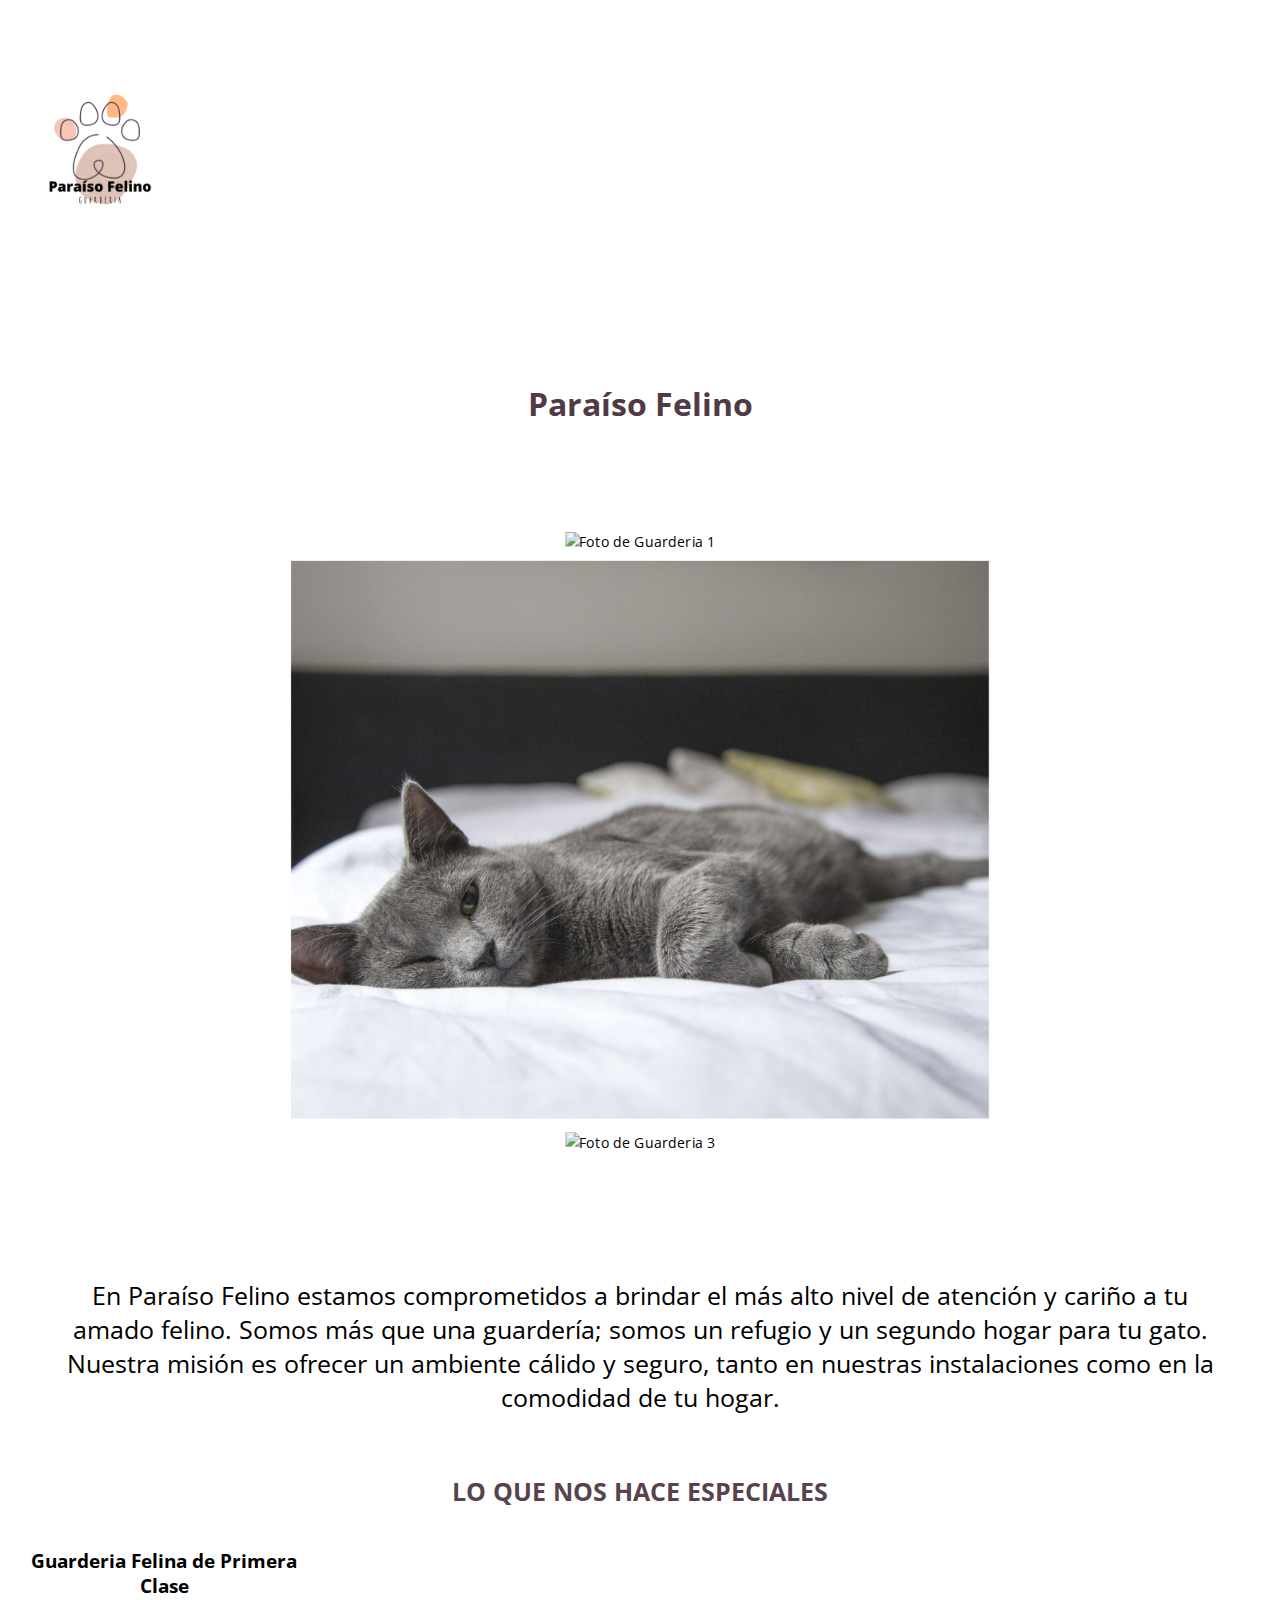
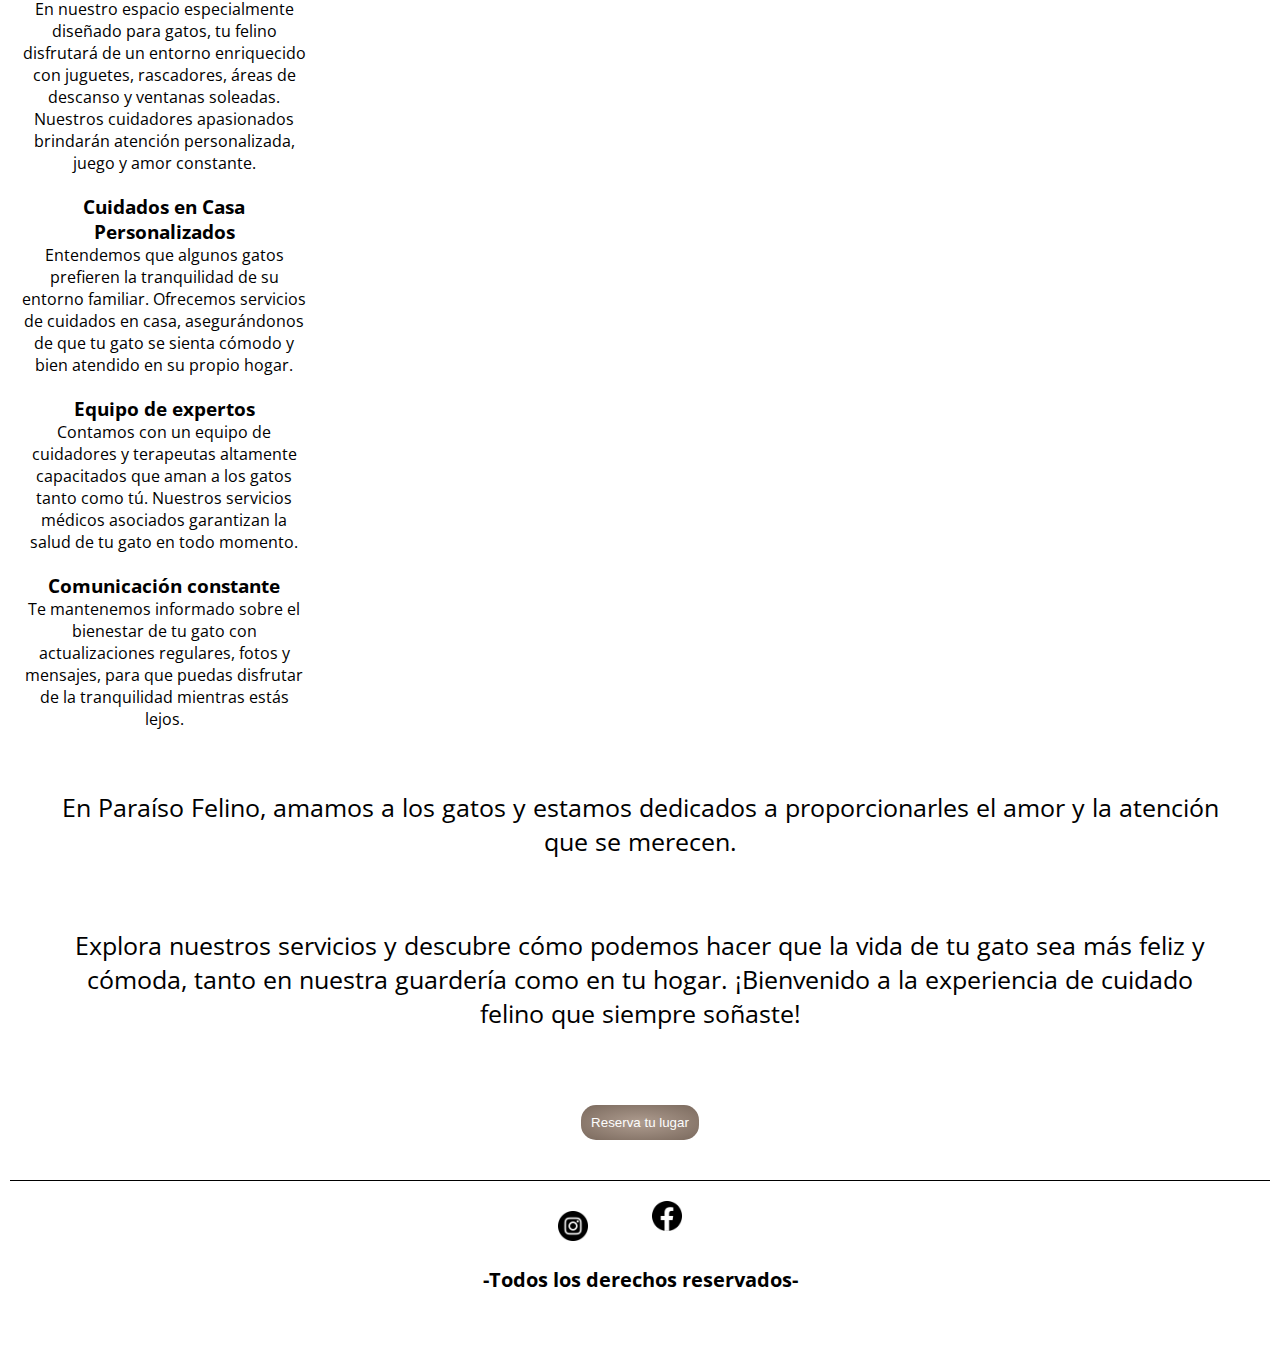
==== commit fe21c942: "final" ====
--- a/index.html
+++ b/index.html
@@ -34,12 +34,12 @@
           <nav class="navbar-nav">
             <a class="nav-link active" aria-current="page" href="index.html">Inicio</a>
             <a class="nav-link active" aria-current="page" href="html/guarderia.html">Guarderia</a>
-            <a class="nav-link" aria-current="page" href="html/cuidadosencasa.html">Cuidados en
+            <a class="nav-link active" aria-current="page" href="html/cuidadosencasa.html">Cuidados en
               casa</a>
-            <a class="nav-link" aria-current="page" href="html/equipo.html">Equipo</a>
-            <a class="nav-link" aria-current="page" href="html/trabajaconnosotros.html">Trabaja
+            <a class="nav-link active" aria-current="page" href="html/equipo.html">Equipo</a>
+            <a class="nav-link active" aria-current="page" href="html/trabajaconnosotros.html">Trabaja
               con nosotros</a>
-            <a class="nav-link" aria-current="page" href="html/contacto.html">Contacto</a>
+            <a class="nav-link active" aria-current="page" href="html/contacto.html">Contacto</a>
 
           </nav>
         </div>
--- a/css/style.css
+++ b/css/style.css
@@ -80,7 +80,7 @@
     font-size: 20px;
     padding: 12px 18px;
     font-weight: bold;
-    color: rgb(40, 33, 33);
+    color: white;
   }
 }
 /* Laptops */
